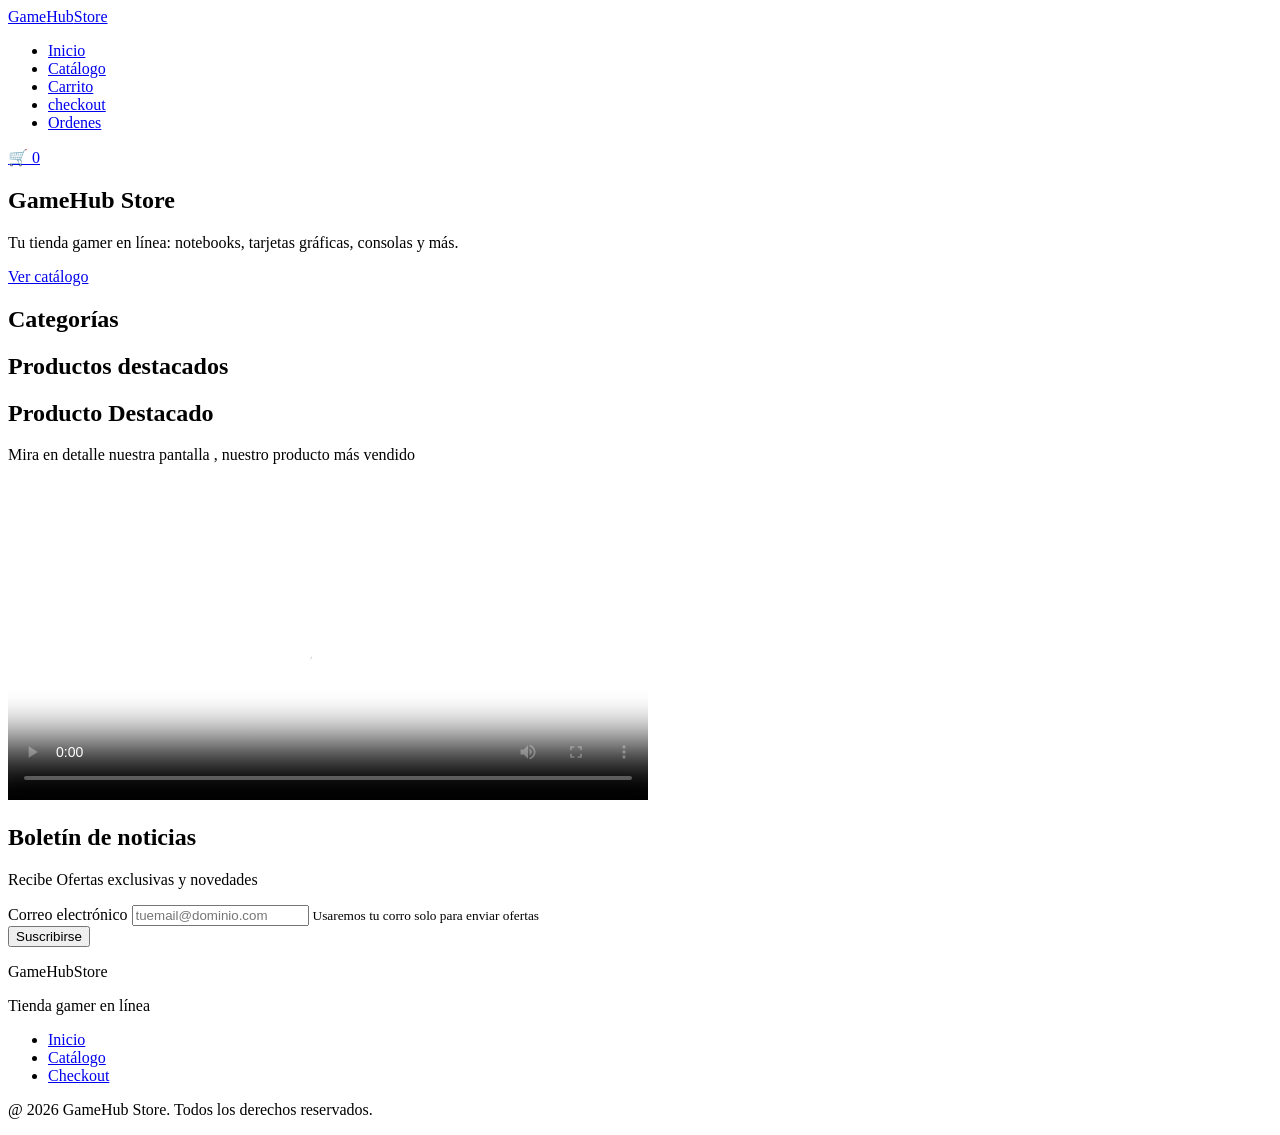
==== vistas/Index.html @ ca218652 "Orden de archivos por carpetas(js,vistas,stlyles) ademas de avanzar en carrito" ====
<!DOCTYPE html>
<html lang="es">
<head>
    <meta name="viewport" content="width=device-width, initial-scale=1.0">
    <title>GameHub Store - Inicio</title>
    <meta name=" description" content="GameHub Store, tienda gamer en linea: notebooks, tarjetas graficas, consolas y más.">
    <link rel="stylesheet" href="styles.css">
</head>
<body>
    <header class="cabecera">
        <div class="cabecera contenedor contenedor">
            <a href="index.html" class="logo">Game<span>Hub</span>Store</a>

        <nav class = "nav-principal" aria-label="Navegaciónrincipal">
        <ul class="nav-principal__lista">
            <li><a href="Index.html" aria-current="page">Inicio</a></li>
            <li><a href="catalogo.html">Catálogo</a></li>
            <li><a href="carrito.html" >Carrito</a></li>
            <li><a href="checkout.html" >checkout</a></li>
            <li><a href="ordenes.html">Ordenes</a></li>
        </ul>
        </nav>
        <a href="carrito.html" class="carrito-boton" aria-label="Ver carrito de compras">🛒
            <span id="carrito-contador" class="carrito-boton_contador">0</span>   
        </a>
        </div>
    </header>
    <main id="contenido-principal">

        <section class=" banner" arial-labelledby="banner-titulo">
            <div class="banner__contenido contenedor">
                <h1 id="banner-titulo" class="banner__titulo">GameHub Store</h1>
                <p class="banner__texto">Tu tienda gamer en línea: notebooks, tarjetas gráficas, consolas y más.</p>
                <a href="catalogo.html" class="banner__boton">Ver catálogo</a>
            </div>
        </section>

        <section class="seccion categorias" arial-labelledby="Categorias-titulo">
            <div class="contenedor">
                <h2 id="categorias-titulo">Categorías</h2>
                <ul id="lista-categorias" class="categorias_grilla">    
                </ul>
            </div>
        </section>

        <section class="seccion destacados" arial-labelledby="destacados-titulo">
            <div class="contenedor">
                <h2 id="destacados-titulo">Productos destacados</h2>
                <ul id="lista-destacados" class="destacados_grilla">
                </ul>
            </div>
        </section>

        <section class="seccion video" arial-labelledby="video-titulo">
          <div class="contenedor">
            <h2 id=" video titulo">Producto Destacado</h2>
            <p>Mira en detalle nuestra pantalla , nuestro  producto más vendido</p>
            <video controls preload="metada" width="640" poster="img/video-poster.jpg">
                <source src="img/producto-destacado.mp4" type="video/mp4">
                tu navegador no soporta la etiqueta de video. Por favor, actualiza tu navegador para poder ver el contenido.
            </video>
        </div>
        </section>

        <section class=" sección boletin" arial-labelleby="boletin-titulo">
            <div class="contenedor boletin__contenido">
                <h2 id="boletin-titulo">Boletín de noticias</h2>
                <p>Recibe Ofertas exclusivas y novedades</p>
                <form id=" form-boletin" class="formulario formulario--en-linea" novalidate>
                    <div class="campo">
                        <label for="email">Correo electrónico</label>
                        <input tupe=" email"
                        id="email"
                        name="correo"
                        autoComplete="email"
                        placeholder="tuemail@dominio.com"
                        aria-describedby="boletin-correo-ayuda boletin-correo-error"
                        required>
                        <small id="boletin-correo-ayuda" class="ayuda">Usaremos tu corro solo para enviar ofertas</small>
                        <span id="boletin-correo-error" class="error" role="alert"></span>
                    </div>
                    <button type="submit" class="boton boton-primario">Suscribirse</button>
                </form>
            </div>
        </section>

    </main>
    <footer class="pie-de-pagina">
        <div class="contenedor pie-de-pagina__contenido">
        <div>
        <p class="pie-de-pagina__marca">GameHub<span>Store</span></p>
        <p>Tienda gamer en línea</p>  
     </div>
     <nav aria-label="Enlaces del pie de página">
        <ul class="pie-de-pagina__lista">
            <li><a href="Index.html">Inicio</a></li>
            <li><a href="Catalogo.html">Catálogo</a></li>
            <li><a href="checkout.html">Checkout</a></li>
        </ul>
     </nav>
     <p class="pie-de-pagina__copy">@ 2026 GameHub Store. Todos los derechos reservados.</p>
    </div>
    </footer>
</body>
</html>
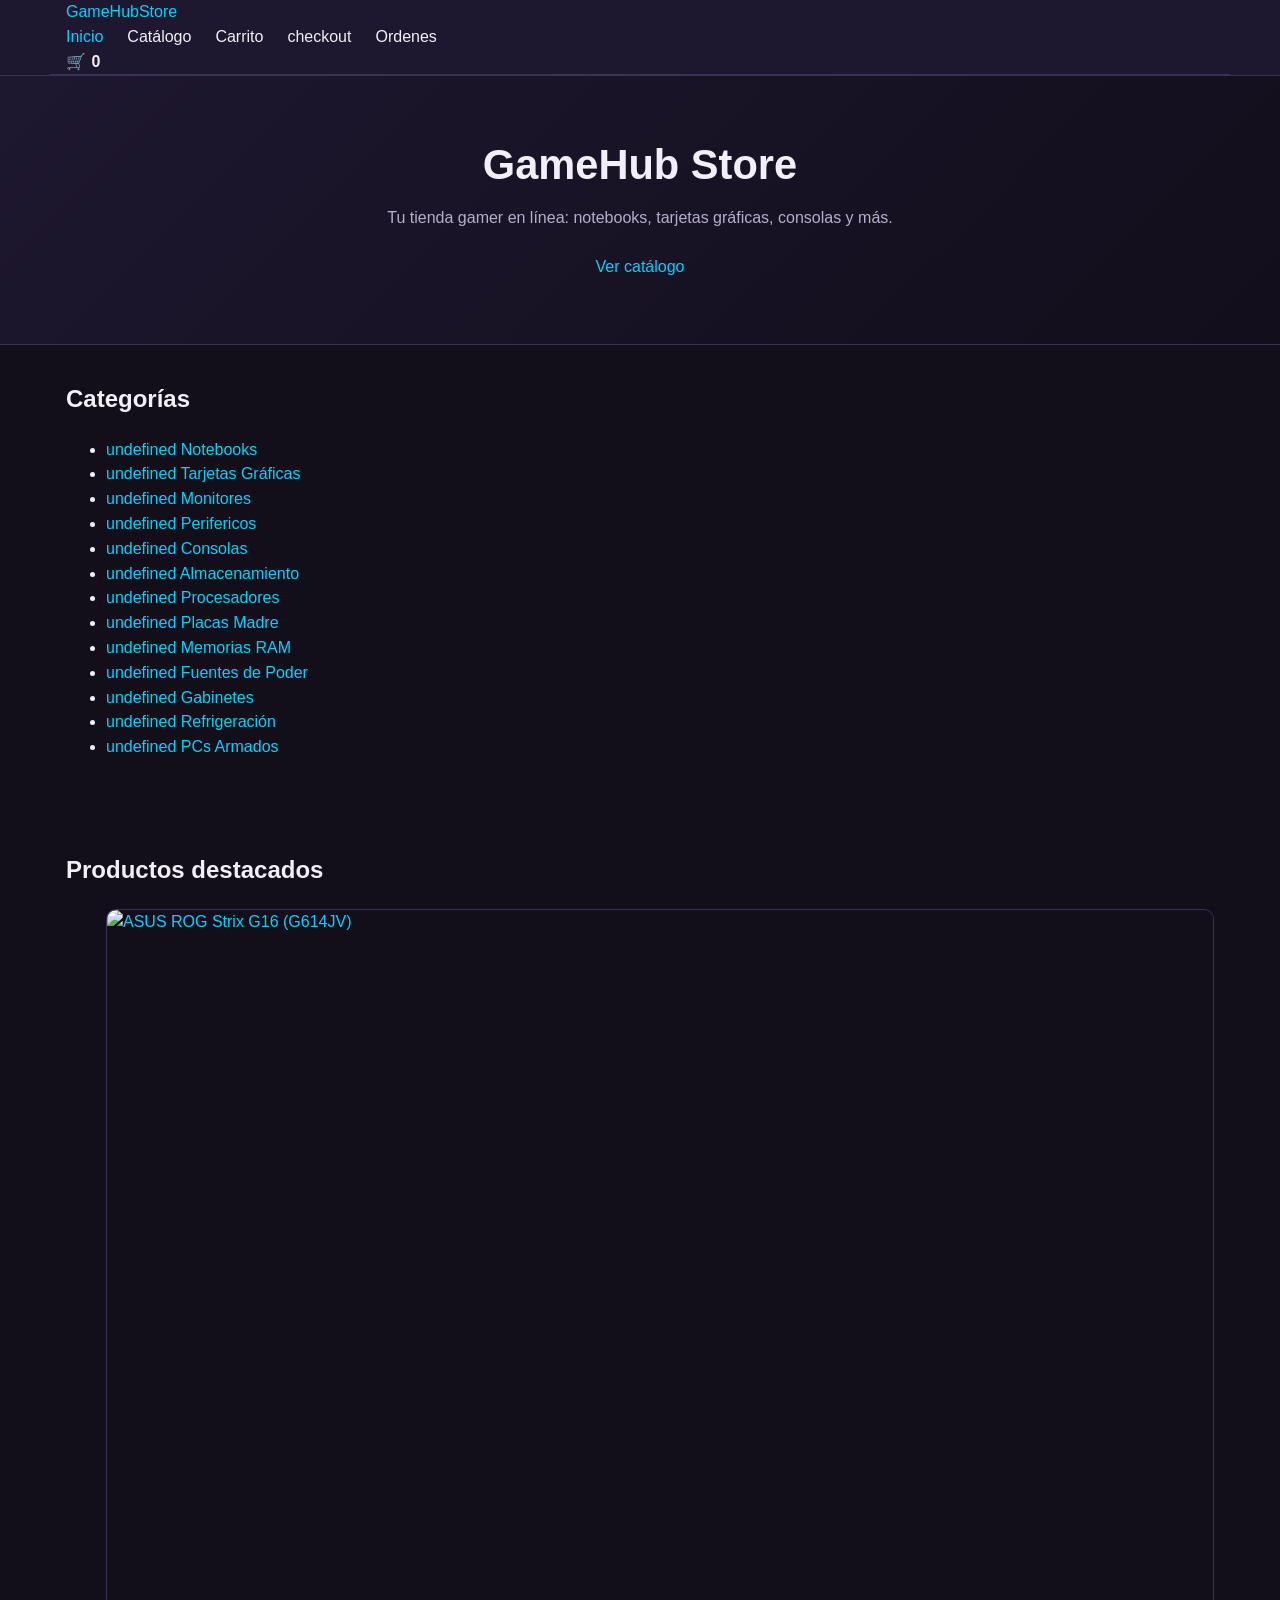
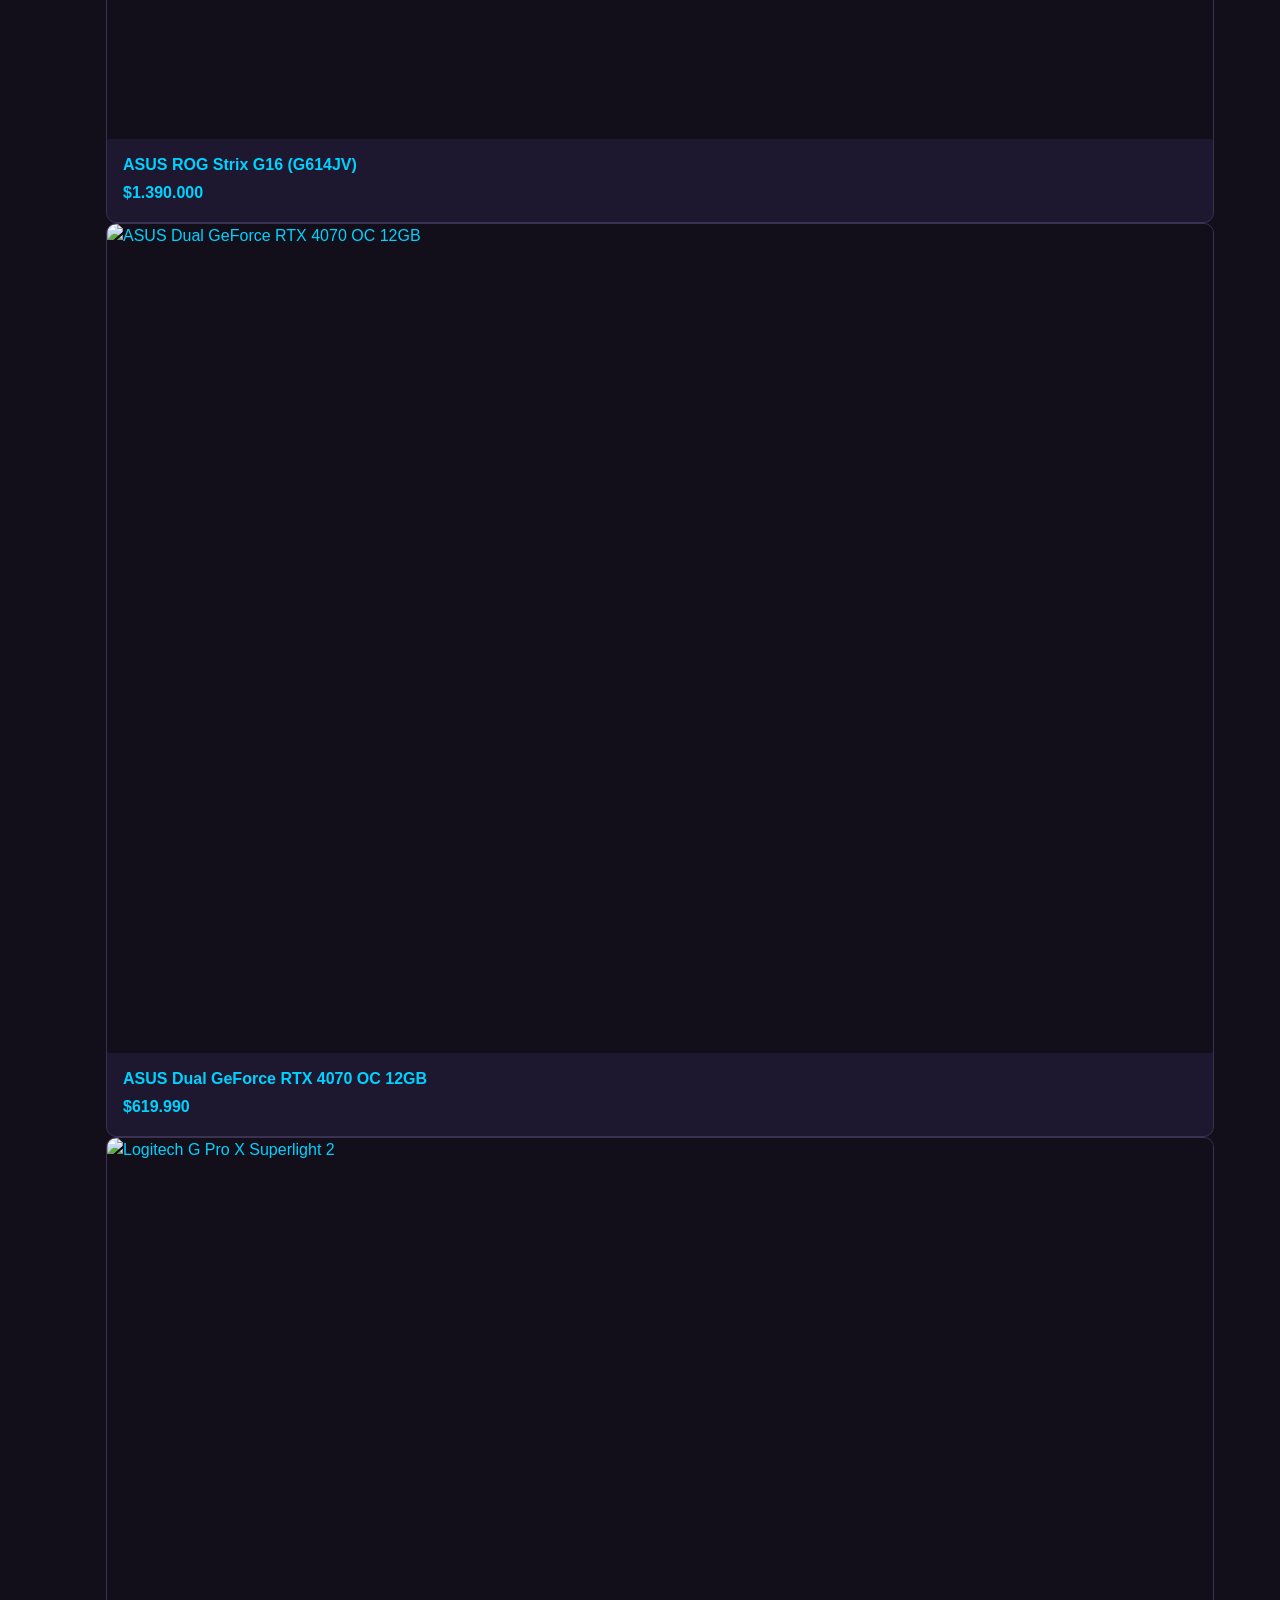
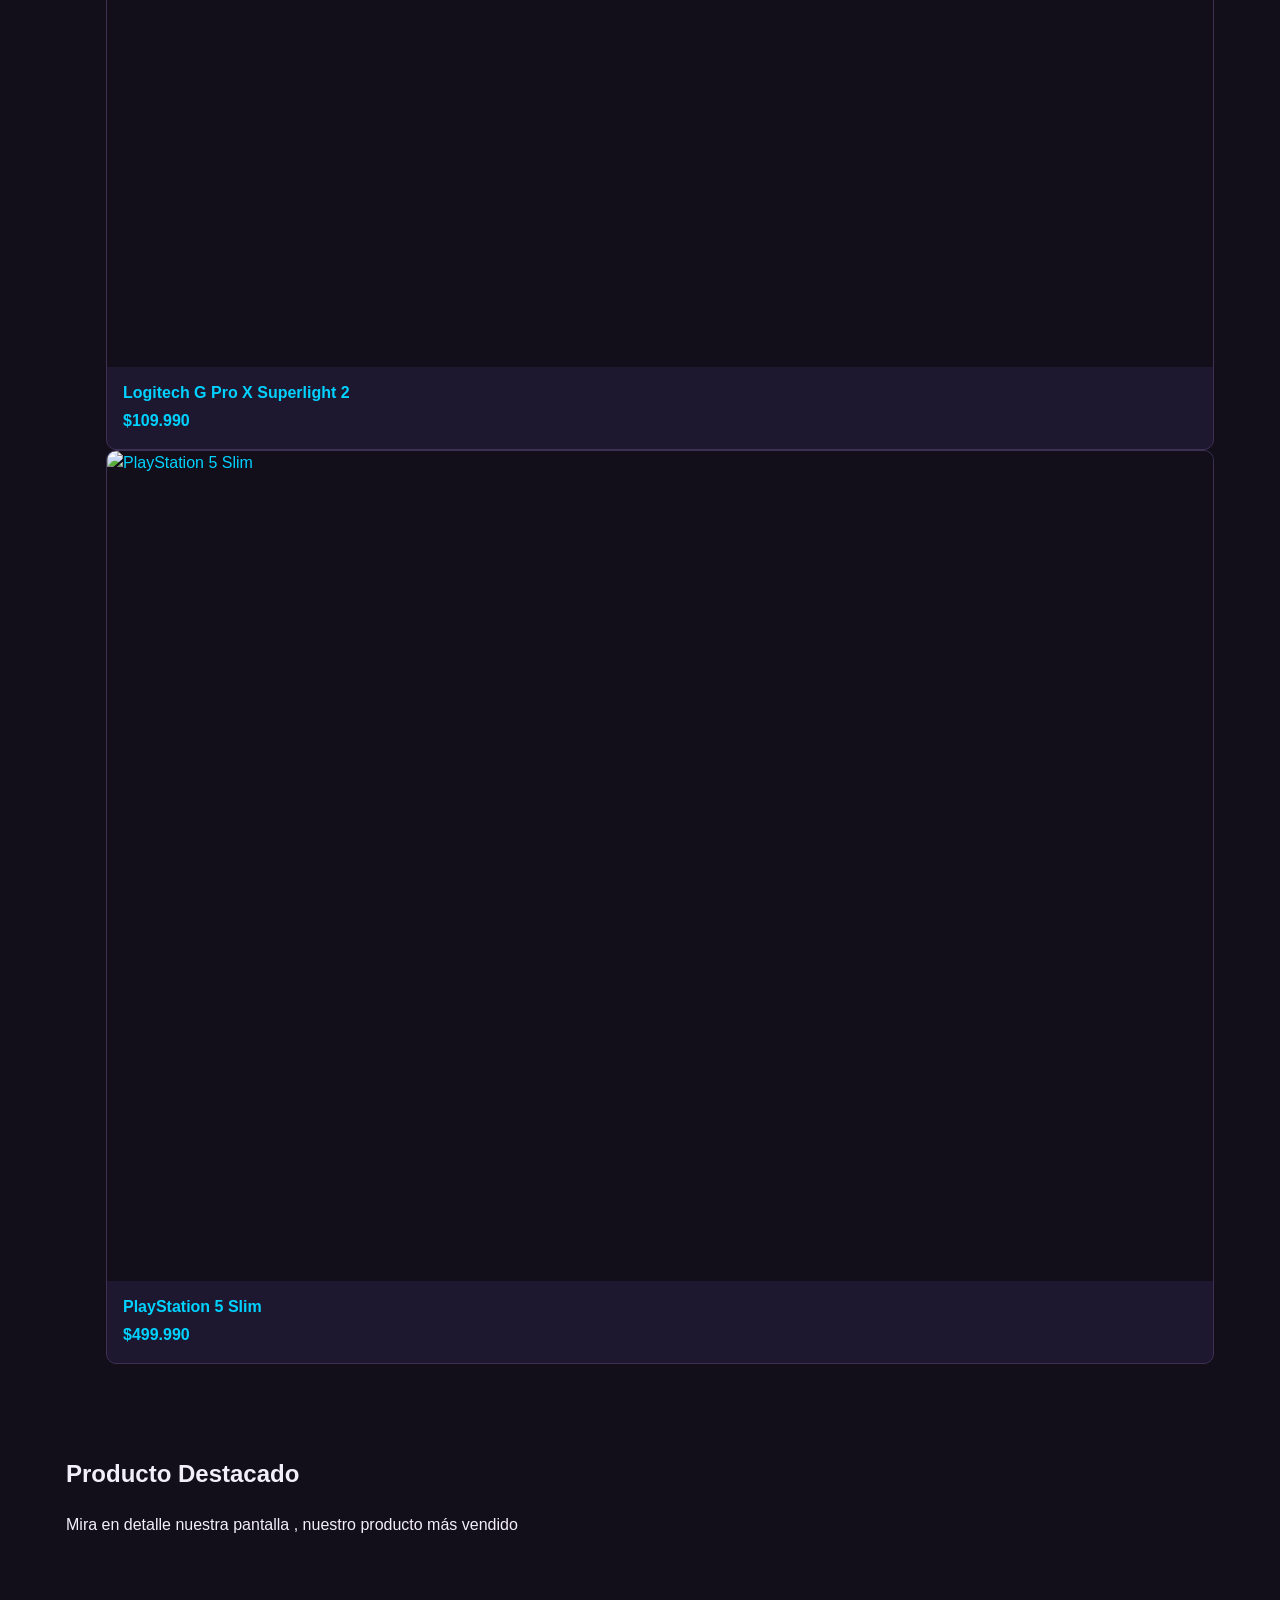
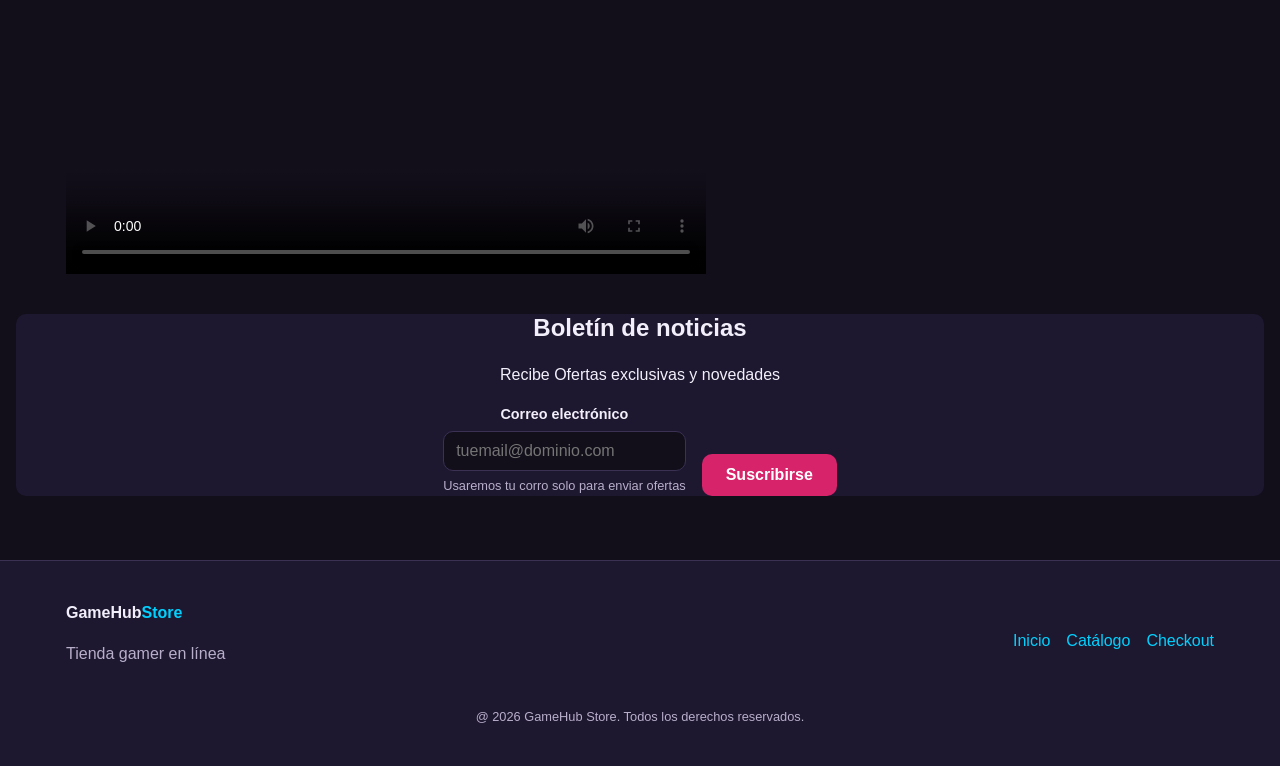
==== commit cf67067e: "agregado data.js e Inicio.js ademas de cambiar algunas cosas en index" ====
--- a/vistas/Index.html
+++ b/vistas/Index.html
@@ -4,7 +4,7 @@
     <meta name="viewport" content="width=device-width, initial-scale=1.0">
     <title>GameHub Store - Inicio</title>
     <meta name=" description" content="GameHub Store, tienda gamer en linea: notebooks, tarjetas graficas, consolas y más.">
-    <link rel="stylesheet" href="styles.css">
+    <link rel="stylesheet" href="../Styles/styles.css">
 </head>
 <body>
     <header class="cabecera">
@@ -101,5 +101,8 @@
      <p class="pie-de-pagina__copy">@ 2026 GameHub Store. Todos los derechos reservados.</p>
     </div>
     </footer>
+    <script src="../js/Data.js"></script>
+    <script src="../js/Inicio.js"></script>
 </body>
+
 </html>
--- a/Styles/styles.css
+++ b/Styles/styles.css
@@ -0,0 +1,748 @@
+
+:root {
+
+  --color-fondo: #120E1A;
+  --color-superficie: #1E1730;
+  --color-primario: #D6236A;
+  --color-acento: #00D2FF;
+  --color-texto: #F3EFFA;
+  --color-error: #FF7A7A;
+
+ 
+  --color-texto-sobre-primario: #FFFFFF;
+  --color-texto-secundario: #B8AFCB;
+  --color-borde: #3A3153;
+
+
+  --fuente-base: "Segoe UI", Roboto, Helvetica, Arial, sans-serif;
+
+  
+  --espacio-xs: 0.5rem;
+  --espacio-sm: 1rem;
+  --espacio-md: 1.5rem;
+  --espacio-lg: 2.5rem;
+  --espacio-xl: 4rem;
+  --radio-borde: 10px;
+  --ancho-maximo: 1180px;
+}
+
+
+* {
+  box-sizing: border-box;
+}
+
+body {
+  margin: 0;
+  font-family: var(--fuente-base);
+  background: var(--color-fondo);
+  color: var(--color-texto);
+  line-height: 1.55;
+}
+
+img,
+video {
+  max-width: 100%;
+  display: block;
+}
+
+a {
+  color: var(--color-acento);
+  text-decoration: none;
+}
+
+a:hover,
+a:focus-visible {
+  text-decoration: underline;
+}
+
+:focus-visible {
+  outline: 2px solid var(--color-acento);
+  outline-offset: 2px;
+}
+
+h1, h2, h3 {
+  line-height: 1.2;
+  margin-top: 0;
+}
+
+
+.visualmente-oculto {
+  position: absolute;
+  width: 1px;
+  height: 1px;
+  padding: 0;
+  margin: -1px;
+  overflow: hidden;
+  clip: rect(0, 0, 0, 0);
+  white-space: nowrap;
+  border: 0;
+}
+
+
+
+.contenedor {
+  width: 100%;
+  max-width: var(--ancho-maximo);
+  margin-inline: auto;
+  padding-inline: var(--espacio-sm);
+}
+
+.seccion {
+  padding-block: var(--espacio-lg);
+}
+
+.seccion h2 {
+  margin-bottom: var(--espacio-md);
+}
+
+
+.boton {
+  display: inline-block;
+  border: none;
+  border-radius: var(--radio-borde);
+  padding: 0.75rem 1.5rem;
+  font-size: 1rem;
+  font-weight: 600;
+  cursor: pointer;
+  text-decoration: none;
+  text-align: center;
+  transition: transform 0.15s ease, opacity 0.15s ease;
+}
+
+.boton:hover,
+.boton:focus-visible {
+  opacity: 0.9;
+  text-decoration: none;
+}
+
+.boton:active {
+  transform: scale(0.98);
+}
+
+.boton-primario {
+  background: var(--color-primario);
+  color: var(--color-texto-sobre-primario);
+}
+
+.boton-secundario {
+  background: transparent;
+  color: var(--color-texto);
+  border: 1px solid var(--color-borde);
+}
+
+.boton:disabled {
+  opacity: 0.5;
+  cursor: not-allowed;
+}
+
+
+.formulario {
+  display: flex;
+  flex-direction: column;
+  gap: var(--espacio-sm);
+}
+
+.formulario--en-linea {
+  flex-direction: row;
+  flex-wrap: wrap;
+  align-items: flex-end;
+}
+
+.campo {
+  display: flex;
+  flex-direction: column;
+  gap: 0.35rem;
+  min-width: 0;
+}
+
+.campo label,
+.campo legend {
+  font-size: 0.9rem;
+  font-weight: 600;
+  color: var(--color-texto);
+}
+
+.campo input,
+.campo select,
+.campo textarea {
+  background: var(--color-fondo);
+  border: 1px solid var(--color-borde);
+  border-radius: var(--radio-borde);
+  color: var(--color-texto);
+  padding: 0.6rem 0.75rem;
+  font-size: 1rem;
+  font-family: inherit;
+}
+
+.campo input:focus-visible,
+.campo select:focus-visible,
+.campo textarea:focus-visible {
+  border-color: var(--color-acento);
+}
+
+/* Estado de error: nunca depende solo del color. El texto del
+   mensaje y el borde rojo aparecen juntos (JS agrega ambos). */
+.campo input.campo-invalido,
+.campo select.campo-invalido,
+.campo textarea.campo-invalido {
+  border-color: var(--color-error);
+}
+
+.ayuda {
+  color: var(--color-texto-secundario);
+  font-size: 0.8rem;
+}
+
+.error {
+  color: var(--color-error);
+  font-size: 0.85rem;
+  min-height: 1.1em;
+}
+
+.error:empty {
+  display: none;
+}
+
+.opcion-radio {
+  display: flex;
+  align-items: center;
+  gap: 0.5rem;
+  font-weight: 400;
+  margin-bottom: 0.4rem;
+}
+
+fieldset.campo {
+  border: 1px solid var(--color-borde);
+  border-radius: var(--radio-borde);
+  padding: var(--espacio-sm);
+}
+
+
+/* -----------------------------------------------------------------
+   4. CABECERA Y NAVEGACIÓN
+   ----------------------------------------------------------------- */
+.cabecera {
+  background: var(--color-superficie);
+  border-bottom: 1px solid var(--color-borde);
+  position: sticky;
+  top: 0;
+  z-index: 10;
+}
+
+.cabecera__contenedor {
+  display: flex;
+  align-items: center;
+  justify-content: space-between;
+  gap: var(--espacio-md);
+  padding-block: var(--espacio-sm);
+}
+
+.cabecera__logo {
+  font-size: 1.3rem;
+  font-weight: 700;
+  color: var(--color-texto);
+  white-space: nowrap;
+}
+
+.cabecera__logo span {
+  color: var(--color-acento);
+}
+
+.nav-principal__lista {
+  display: flex;
+  gap: var(--espacio-md);
+  list-style: none;
+  margin: 0;
+  padding: 0;
+  flex-wrap: wrap;
+}
+
+.nav-principal__lista a {
+  color: var(--color-texto);
+  font-weight: 500;
+}
+
+.nav-principal__lista a:hover,
+.nav-principal__lista a[aria-current="page"] {
+  color: var(--color-acento);
+  text-decoration: none;
+}
+
+.carrito-boton {
+  display: inline-flex;
+  align-items: center;
+  gap: 0.35rem;
+  color: var(--color-texto);
+  font-weight: 600;
+  white-space: nowrap;
+}
+
+.carrito-boton__contador {
+  background: var(--color-primario);
+  color: var(--color-texto-sobre-primario);
+  border-radius: 999px;
+  min-width: 1.4rem;
+  height: 1.4rem;
+  display: inline-flex;
+  align-items: center;
+  justify-content: center;
+  font-size: 0.75rem;
+}
+
+
+/* -----------------------------------------------------------------
+   5. PIE DE PÁGINA
+   ----------------------------------------------------------------- */
+.pie-de-pagina {
+  background: var(--color-superficie);
+  border-top: 1px solid var(--color-borde);
+  margin-top: var(--espacio-xl);
+}
+
+.pie-de-pagina__contenido {
+  display: flex;
+  flex-wrap: wrap;
+  justify-content: space-between;
+  align-items: center;
+  gap: var(--espacio-md);
+  padding-block: var(--espacio-lg);
+  color: var(--color-texto-secundario);
+}
+
+.pie-de-pagina__marca {
+  color: var(--color-texto);
+  font-weight: 700;
+  margin: 0 0 0.25rem;
+}
+
+.pie-de-pagina__marca span {
+  color: var(--color-acento);
+}
+
+.pie-de-pagina__lista {
+  display: flex;
+  gap: var(--espacio-sm);
+  list-style: none;
+  margin: 0;
+  padding: 0;
+}
+
+.pie-de-pagina__copy {
+  width: 100%;
+  text-align: center;
+  font-size: 0.8rem;
+  margin: 0;
+}
+
+
+
+.tarjetas-grilla {
+  display: grid;
+  grid-template-columns: repeat(auto-fill, minmax(220px, 1fr));
+  gap: var(--espacio-md);
+}
+
+.tarjeta-producto {
+  background: var(--color-superficie);
+  border: 1px solid var(--color-borde);
+  border-radius: var(--radio-borde);
+  overflow: hidden;
+  display: flex;
+  flex-direction: column;
+}
+
+.tarjeta-producto__imagen {
+  aspect-ratio: 4 / 3;
+  object-fit: cover;
+  width: 100%;
+  background: var(--color-fondo);
+}
+
+.tarjeta-producto__cuerpo {
+  padding: var(--espacio-sm);
+  display: flex;
+  flex-direction: column;
+  gap: 0.4rem;
+  flex: 1;
+}
+
+.tarjeta-producto__nombre {
+  font-size: 1rem;
+  margin: 0;
+}
+
+.tarjeta-producto__precio {
+  color: var(--color-acento);
+  font-weight: 700;
+}
+
+.tarjeta-producto__sin-stock {
+  color: var(--color-error);
+  font-size: 0.85rem;
+  font-weight: 600;
+}
+
+.tarjeta-producto .boton {
+  margin-top: auto;
+}
+
+.tarjeta-producto .boton:disabled {
+  background: var(--color-borde);
+  color: var(--color-texto-secundario);
+}
+
+
+/* -----------------------------------------------------------------
+   7. ESTILOS ESPECÍFICOS DE CADA VISTA
+   ----------------------------------------------------------------- */
+
+/* --- Inicio: banner ------------------------------------------- */
+.banner {
+  background: linear-gradient(135deg, var(--color-superficie), var(--color-fondo));
+  border-bottom: 1px solid var(--color-borde);
+  padding-block: var(--espacio-xl);
+  text-align: center;
+}
+
+.banner__contenido h1 {
+  font-size: clamp(1.8rem, 4vw, 2.6rem);
+  margin-bottom: var(--espacio-sm);
+}
+
+.banner__contenido p {
+  color: var(--color-texto-secundario);
+  max-width: 640px;
+  margin-inline: auto;
+  margin-bottom: var(--espacio-md);
+}
+
+/* --- Inicio: categorías ------------------------------------------ */
+.categorias__grilla {
+  display: grid;
+  grid-template-columns: repeat(auto-fill, minmax(160px, 1fr));
+  gap: var(--espacio-sm);
+  list-style: none;
+  margin: 0;
+  padding: 0;
+}
+
+.categorias__grilla li a {
+  display: block;
+  background: var(--color-superficie);
+  border: 1px solid var(--color-borde);
+  border-radius: var(--radio-borde);
+  padding: var(--espacio-sm);
+  text-align: center;
+  color: var(--color-texto);
+  font-weight: 600;
+}
+
+.categorias__grilla li a:hover {
+  border-color: var(--color-acento);
+  text-decoration: none;
+}
+
+/* --- Inicio: video -------------------------------------------- */
+.video-producto video {
+  border-radius: var(--radio-borde);
+  border: 1px solid var(--color-borde);
+  margin-top: var(--espacio-sm);
+}
+
+/* --- Inicio: boletín -------------------------------------------- */
+.boletin {
+  background: var(--color-superficie);
+  border-radius: var(--radio-borde);
+  margin-inline: var(--espacio-sm);
+}
+
+.boletin__contenido {
+  text-align: center;
+}
+
+.boletin__contenido .formulario--en-linea {
+  justify-content: center;
+}
+
+/* --- Catálogo: layout de filtros + resultados ------------------ */
+.catalogo__layout {
+  display: grid;
+  grid-template-columns: 260px 1fr;
+  gap: var(--espacio-lg);
+  align-items: start;
+}
+
+.panel-filtros {
+  background: var(--color-superficie);
+  border: 1px solid var(--color-borde);
+  border-radius: var(--radio-borde);
+  padding: var(--espacio-md);
+  position: sticky;
+  top: 5rem;
+}
+
+.catalogo__cabecera-resultados {
+  display: flex;
+  justify-content: space-between;
+  align-items: baseline;
+  margin-bottom: var(--espacio-md);
+}
+
+.catalogo__cabecera-resultados p {
+  color: var(--color-texto-secundario);
+  margin: 0;
+}
+
+.paginacion {
+  text-align: center;
+  margin-top: var(--espacio-lg);
+}
+
+/* --- Detalle de producto ---------------------------------------- */
+.detalle-producto {
+  display: grid;
+  grid-template-columns: 1fr 1fr;
+  gap: var(--espacio-lg);
+}
+
+.detalle-producto__galeria img {
+  border-radius: var(--radio-borde);
+  border: 1px solid var(--color-borde);
+}
+
+.detalle-producto__miniaturas {
+  display: flex;
+  gap: 0.5rem;
+  margin-top: 0.5rem;
+}
+
+.detalle-producto__miniaturas img {
+  width: 64px;
+  height: 64px;
+  object-fit: cover;
+  border-radius: 6px;
+  border: 1px solid var(--color-borde);
+  cursor: pointer;
+}
+
+.detalle-producto__categoria {
+  color: var(--color-texto-secundario);
+  text-transform: uppercase;
+  font-size: 0.8rem;
+  letter-spacing: 0.05em;
+}
+
+.detalle-producto__precio {
+  display: flex;
+  align-items: baseline;
+  gap: 0.75rem;
+  margin: var(--espacio-sm) 0;
+}
+
+.precio-actual {
+  font-size: 1.8rem;
+  font-weight: 700;
+  color: var(--color-acento);
+}
+
+.precio-tachado {
+  color: var(--color-texto-secundario);
+  text-decoration: line-through;
+}
+
+.detalle-producto__stock {
+  font-weight: 600;
+}
+
+.detalle-producto__especificaciones {
+  padding-left: 1.2rem;
+  color: var(--color-texto-secundario);
+}
+
+.detalle-producto__resenas {
+  grid-column: 1 / -1;
+}
+
+.lista-resenas {
+  display: flex;
+  flex-direction: column;
+  gap: var(--espacio-sm);
+}
+
+.lista-resenas > * {
+  background: var(--color-superficie);
+  border: 1px solid var(--color-borde);
+  border-radius: var(--radio-borde);
+  padding: var(--espacio-sm);
+}
+
+/* --- Carrito ------------------------------------------------------ */
+.carrito__layout {
+  display: grid;
+  grid-template-columns: 1fr 320px;
+  gap: var(--espacio-lg);
+  align-items: start;
+}
+
+.carrito-vacio {
+  background: var(--color-superficie);
+  border: 1px solid var(--color-borde);
+  border-radius: var(--radio-borde);
+  padding: var(--espacio-lg);
+  text-align: center;
+}
+
+.tabla-carrito {
+  width: 100%;
+  border-collapse: collapse;
+  margin-bottom: var(--espacio-md);
+}
+
+.tabla-carrito th,
+.tabla-carrito td {
+  text-align: left;
+  padding: 0.75rem;
+  border-bottom: 1px solid var(--color-borde);
+}
+
+.tabla-carrito th {
+  color: var(--color-texto-secundario);
+  font-size: 0.85rem;
+  text-transform: uppercase;
+}
+
+.carrito__resumen {
+  background: var(--color-superficie);
+  border: 1px solid var(--color-borde);
+  border-radius: var(--radio-borde);
+  padding: var(--espacio-md);
+  display: flex;
+  flex-direction: column;
+  gap: var(--espacio-sm);
+}
+
+.resumen-totales {
+  margin: 0;
+}
+
+.resumen-totales__fila {
+  display: flex;
+  justify-content: space-between;
+  padding-block: 0.35rem;
+}
+
+.resumen-totales__fila dt,
+.resumen-totales__fila dd {
+  margin: 0;
+  font-weight: 400;
+}
+
+.resumen-totales__fila--total {
+  border-top: 1px solid var(--color-borde);
+  margin-top: 0.35rem;
+  padding-top: 0.6rem;
+  font-size: 1.15rem;
+  font-weight: 700;
+  color: var(--color-acento);
+}
+
+/* --- Checkout ------------------------------------------------------ */
+.checkout__layout {
+  display: grid;
+  grid-template-columns: 1fr 320px;
+  gap: var(--espacio-lg);
+  align-items: start;
+}
+
+.checkout__resumen {
+  background: var(--color-superficie);
+  border: 1px solid var(--color-borde);
+  border-radius: var(--radio-borde);
+  padding: var(--espacio-md);
+  position: sticky;
+  top: 5rem;
+}
+
+.checkout__lineas-resumen {
+  list-style: none;
+  margin: 0 0 var(--espacio-sm);
+  padding: 0;
+  display: flex;
+  flex-direction: column;
+  gap: 0.35rem;
+  color: var(--color-texto-secundario);
+}
+
+.checkout-confirmacion {
+  margin-top: var(--espacio-sm);
+  background: var(--color-fondo);
+  border: 1px solid var(--color-acento);
+  border-radius: var(--radio-borde);
+  padding: var(--espacio-sm);
+  text-align: center;
+}
+
+/* --- Mis órdenes ---------------------------------------------------- */
+.ordenes__layout {
+  display: grid;
+  grid-template-columns: 1fr 1fr;
+  gap: var(--espacio-lg);
+  align-items: start;
+}
+
+.ordenes__detalle {
+  background: var(--color-superficie);
+  border: 1px solid var(--color-borde);
+  border-radius: var(--radio-borde);
+  padding: var(--espacio-md);
+}
+
+.ordenes__acciones {
+  display: flex;
+  gap: var(--espacio-sm);
+  margin: var(--espacio-sm) 0;
+  flex-wrap: wrap;
+}
+
+#tabla-ordenes tbody tr {
+  cursor: pointer;
+}
+
+#tabla-ordenes tbody tr:hover {
+  background: var(--color-superficie);
+}
+
+
+
+@media (max-width: 900px) {
+  .catalogo__layout,
+  .carrito__layout,
+  .checkout__layout,
+  .ordenes__layout,
+  .detalle-producto {
+    grid-template-columns: 1fr;
+  }
+
+  .panel-filtros,
+  .checkout__resumen {
+    position: static;
+  }
+}
+
+@media (max-width: 640px) {
+  .cabecera__contenedor {
+    flex-wrap: wrap;
+  }
+
+  .nav-principal__lista {
+    order: 3;
+    width: 100%;
+    justify-content: center;
+    gap: var(--espacio-sm);
+  }
+
+  .formulario--en-linea {
+    flex-direction: column;
+    align-items: stretch;
+  }
+}
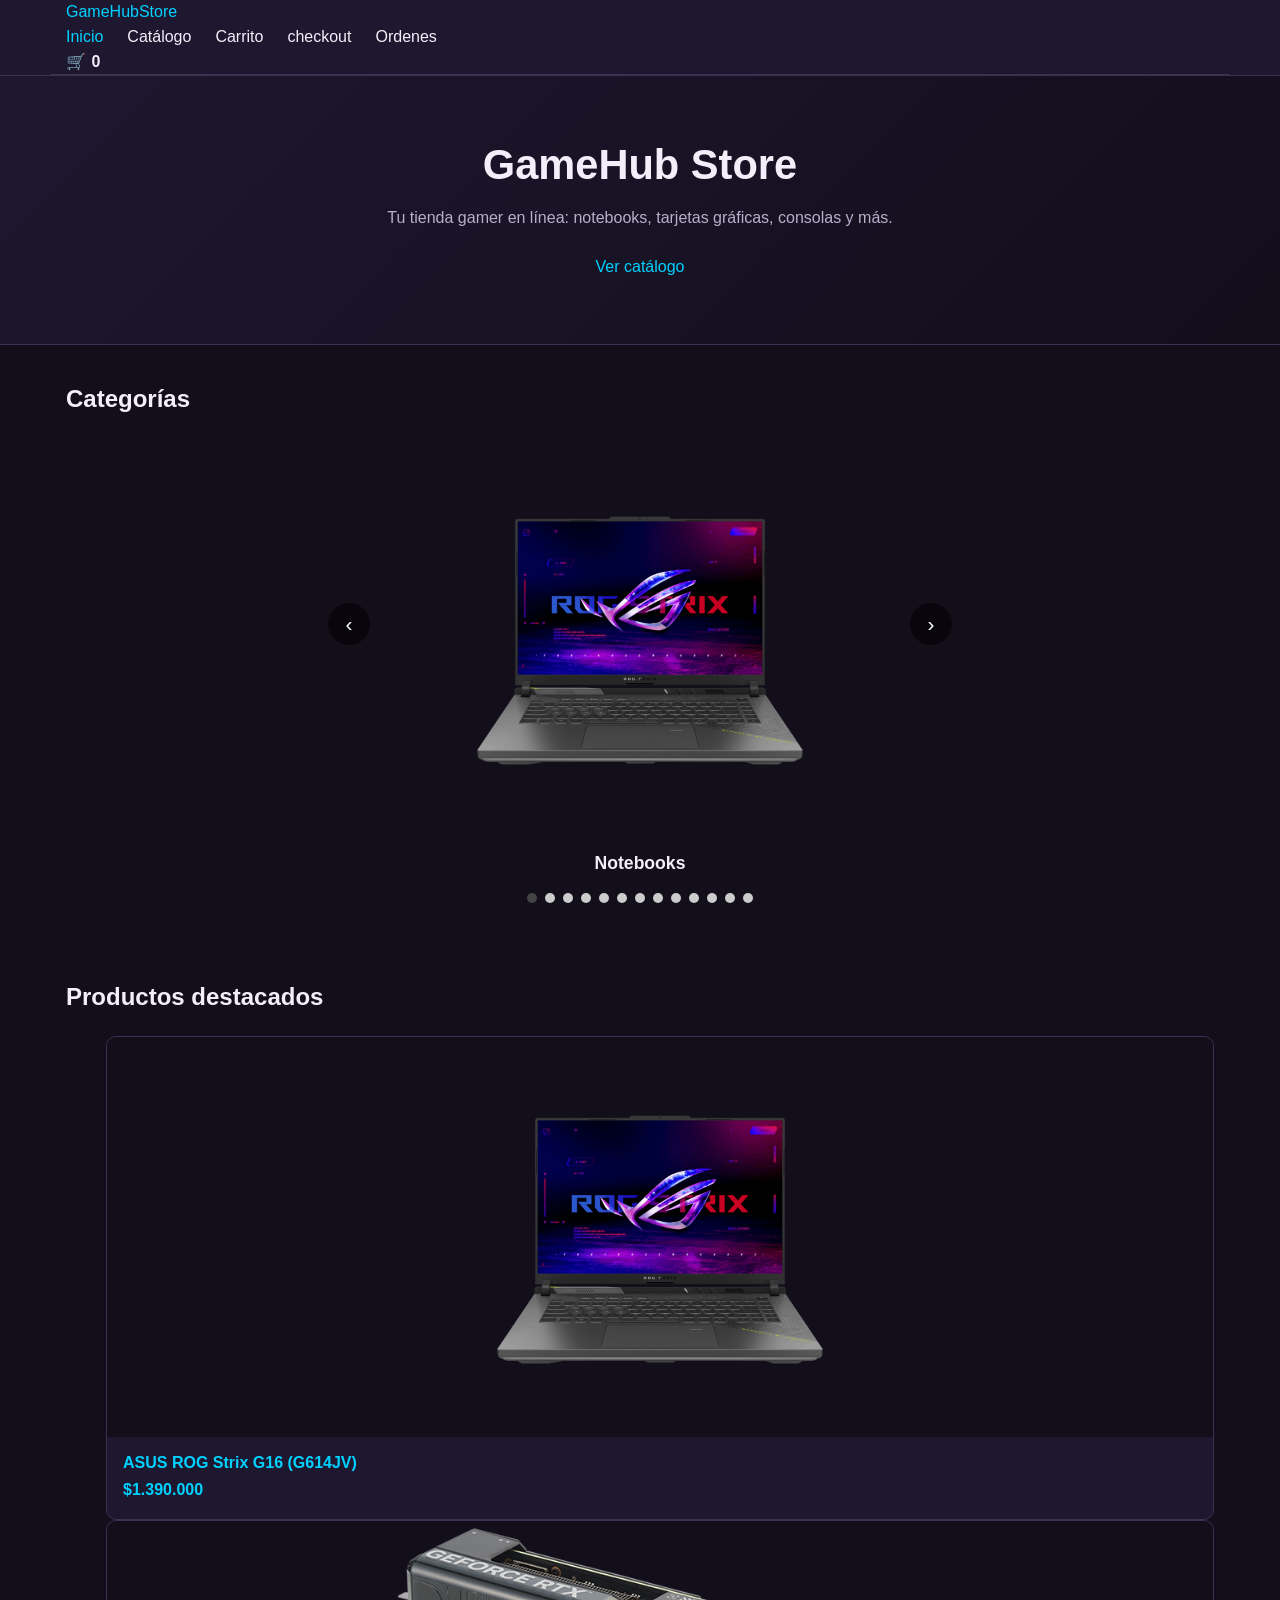
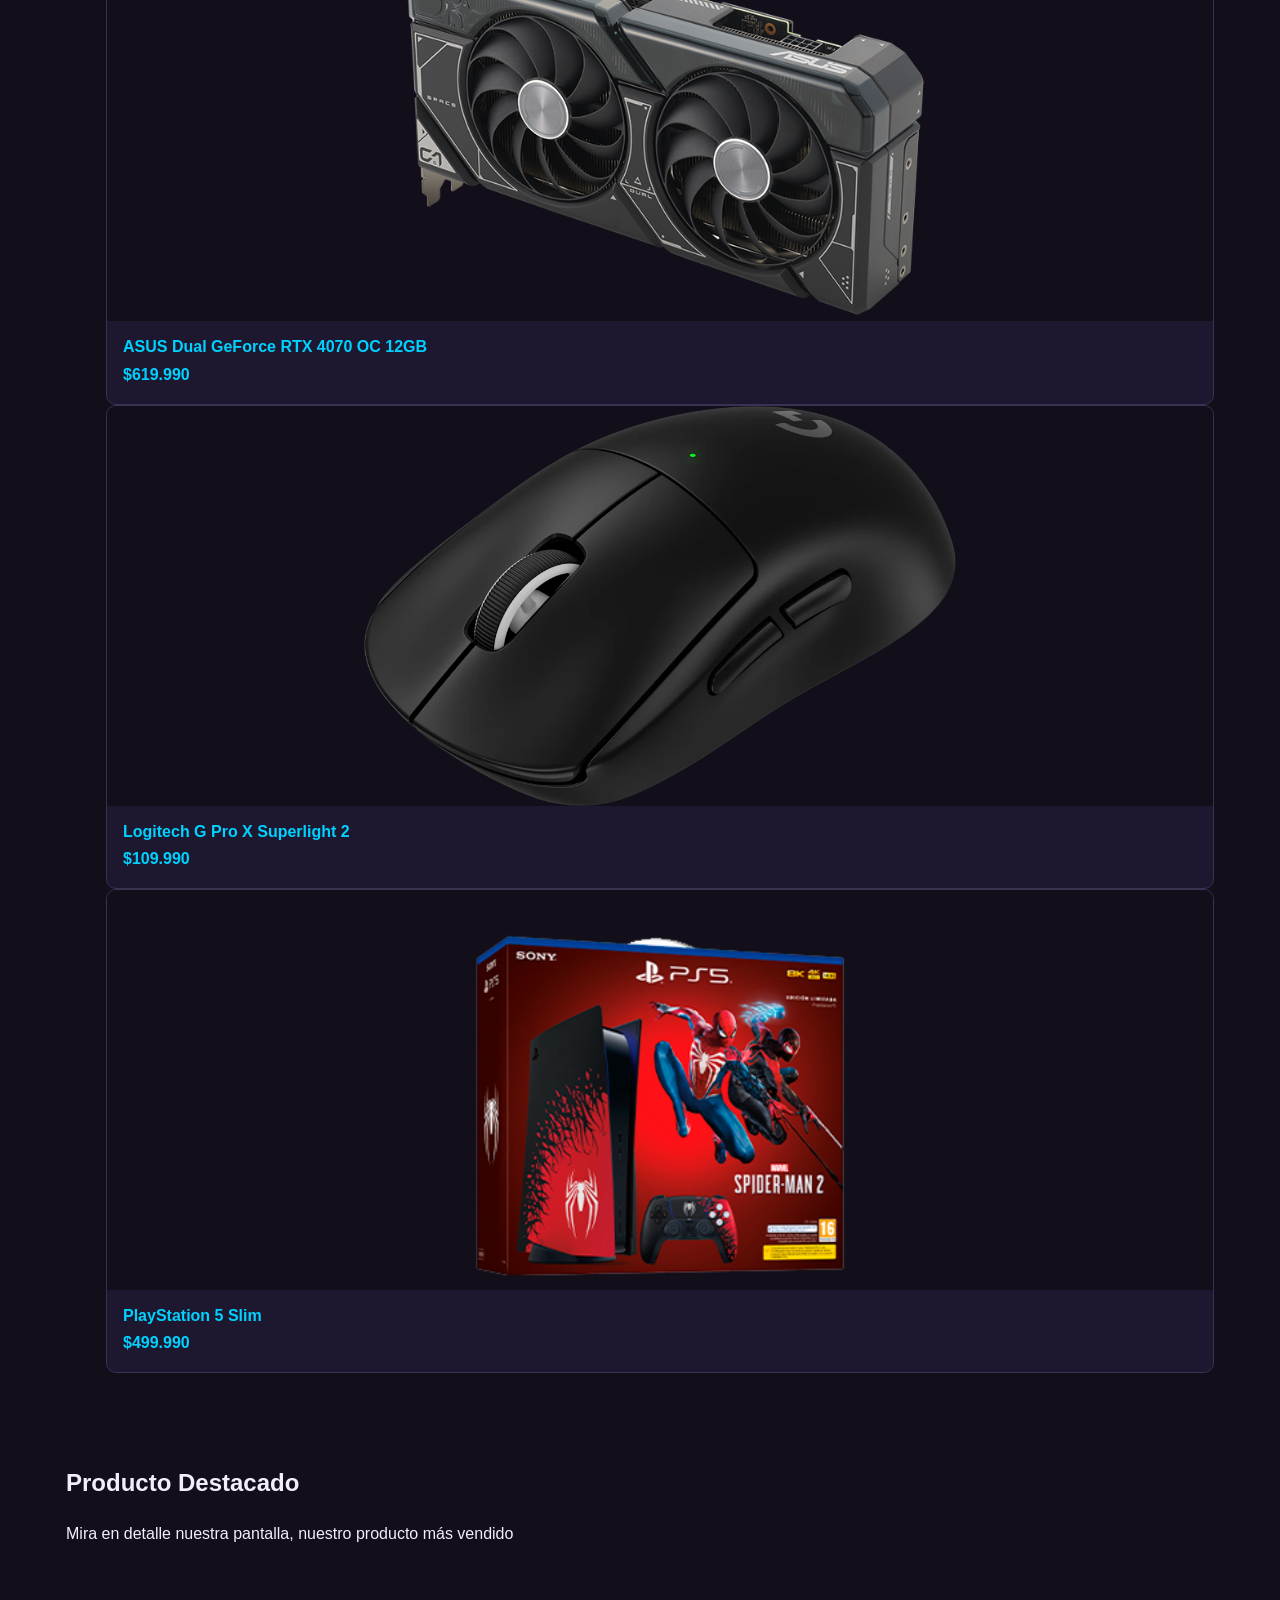
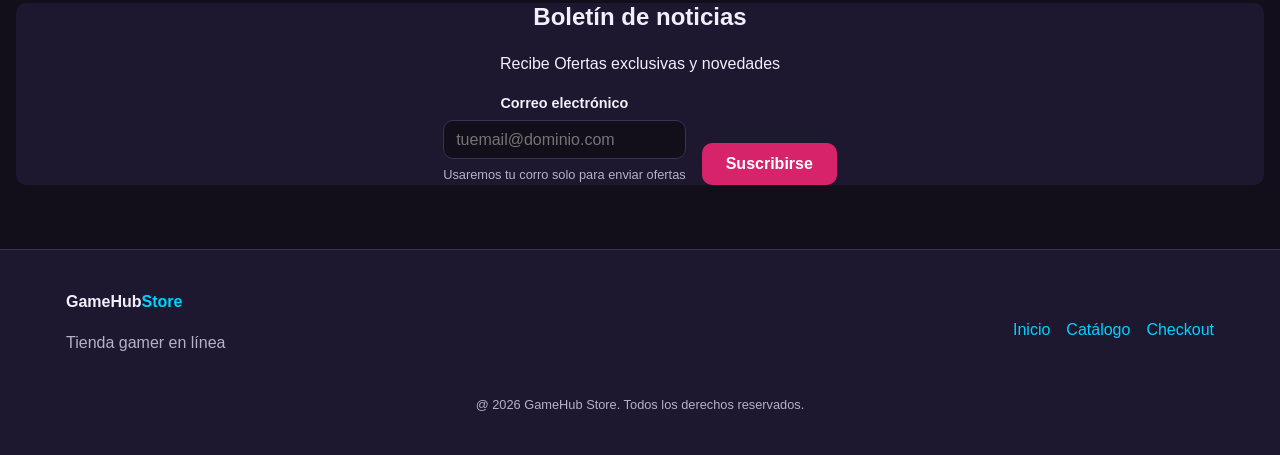
==== commit b2663669: "cambio orden en style ademas de agregar funciones para inicio" ====
--- a/vistas/Index.html
+++ b/vistas/Index.html
@@ -38,7 +38,7 @@
         <section class="seccion categorias" arial-labelledby="Categorias-titulo">
             <div class="contenedor">
                 <h2 id="categorias-titulo">Categorías</h2>
-                <ul id="lista-categorias" class="categorias_grilla">    
+                <ul id="lista-categorias" class="tarjetas_grilla">    
                 </ul>
             </div>
         </section>
@@ -51,15 +51,16 @@
             </div>
         </section>
 
-        <section class="seccion video" arial-labelledby="video-titulo">
-          <div class="contenedor">
-            <h2 id=" video titulo">Producto Destacado</h2>
-            <p>Mira en detalle nuestra pantalla , nuestro  producto más vendido</p>
-            <video controls preload="metada" width="640" poster="img/video-poster.jpg">
-                <source src="img/producto-destacado.mp4" type="video/mp4">
-                tu navegador no soporta la etiqueta de video. Por favor, actualiza tu navegador para poder ver el contenido.
-            </video>
-        </div>
+        <section class="seccion video" aria-labelledby="video-titulo">
+            <div class="contenedor">
+                <h2 id="video-titulo">Producto Destacado</h2>
+                <p>Mira en detalle nuestra pantalla, nuestro producto más vendido</p>
+
+                <blockquote class="tiktok-embed" cite="https://www.tiktok.com/@jccomputers/video/7679526164934806804" data-video-id="7679526164934806804" style="max-width: 605px;min-width: 325px;">
+                <section></section>
+                </blockquote>
+                <script async src="https://www.tiktok.com/embed.js"></script>
+            </div>
         </section>
 
         <section class=" sección boletin" arial-labelleby="boletin-titulo">
--- a/Styles/styles.css
+++ b/Styles/styles.css
@@ -1,4 +1,6 @@
-
+/* =====================================================================
+   1. VARIABLES Y RESET BASE
+   ===================================================================== */
 :root {
 
   --color-fondo: #120E1A;
@@ -8,7 +10,7 @@
   --color-texto: #F3EFFA;
   --color-error: #FF7A7A;
 
- 
+
   --color-texto-sobre-primario: #FFFFFF;
   --color-texto-secundario: #B8AFCB;
   --color-borde: #3A3153;
@@ -16,7 +18,7 @@
 
   --fuente-base: "Segoe UI", Roboto, Helvetica, Arial, sans-serif;
 
-  
+
   --espacio-xs: 0.5rem;
   --espacio-sm: 1rem;
   --espacio-md: 1.5rem;
@@ -79,7 +81,9 @@
 }
 
 
-
+/* =====================================================================
+   2. LAYOUT / CONTENEDORES
+   ===================================================================== */
 .contenedor {
   width: 100%;
   max-width: var(--ancho-maximo);
@@ -96,6 +100,9 @@
 }
 
 
+/* =====================================================================
+   3. BOTONES
+   ===================================================================== */
 .boton {
   display: inline-block;
   border: none;
@@ -136,6 +143,9 @@
 }
 
 
+/* =====================================================================
+   4. FORMULARIOS
+   ===================================================================== */
 .formulario {
   display: flex;
   flex-direction: column;
@@ -180,8 +190,7 @@
   border-color: var(--color-acento);
 }
 
-/* Estado de error: nunca depende solo del color. El texto del
-   mensaje y el borde rojo aparecen juntos (JS agrega ambos). */
+
 .campo input.campo-invalido,
 .campo select.campo-invalido,
 .campo textarea.campo-invalido {
@@ -218,9 +227,9 @@
 }
 
 
-/* -----------------------------------------------------------------
-   4. CABECERA Y NAVEGACIÓN
-   ----------------------------------------------------------------- */
+/* =====================================================================
+   5. CABECERA Y NAVEGACIÓN
+   ===================================================================== */
 .cabecera {
   background: var(--color-superficie);
   border-bottom: 1px solid var(--color-borde);
@@ -290,9 +299,9 @@
 }
 
 
-/* -----------------------------------------------------------------
-   5. PIE DE PÁGINA
-   ----------------------------------------------------------------- */
+/* =====================================================================
+   6. PIE DE PÁGINA
+   ===================================================================== */
 .pie-de-pagina {
   background: var(--color-superficie);
   border-top: 1px solid var(--color-borde);
@@ -335,10 +344,12 @@
 }
 
 
-
+/* =====================================================================
+   7. TARJETAS DE PRODUCTO 
+   ===================================================================== */
 .tarjetas-grilla {
   display: grid;
-  grid-template-columns: repeat(auto-fill, minmax(220px, 1fr));
+  grid-template-columns: repeat(auto-fill, minmax(160px, 1fr));
   gap: var(--espacio-md);
 }
 
@@ -346,16 +357,18 @@
   background: var(--color-superficie);
   border: 1px solid var(--color-borde);
   border-radius: var(--radio-borde);
+
   overflow: hidden;
   display: flex;
   flex-direction: column;
 }
 
 .tarjeta-producto__imagen {
-  aspect-ratio: 4 / 3;
-  object-fit: cover;
+  aspect-ratio: 1 / 1;
+  object-fit: contain;
   width: 100%;
   background: var(--color-fondo);
+  max-height: 400px;
 }
 
 .tarjeta-producto__cuerpo {
@@ -392,11 +405,139 @@
 }
 
 
-/* -----------------------------------------------------------------
-   7. ESTILOS ESPECÍFICOS DE CADA VISTA
-   ----------------------------------------------------------------- */
-
-/* --- Inicio: banner ------------------------------------------- */
+/* =====================================================================
+   8. CARRUSEL DE CATEGORÍAS (Inicio)
+   ===================================================================== */
+.categorias-carousel {
+  position: relative;
+  max-width: 640px;
+  margin: 0 auto;
+}
+
+.categorias-carousel__viewport {
+  overflow: hidden;
+  border-radius: 12px;
+}
+
+.categorias-carousel__track {
+  display: flex;
+  list-style: none;
+  margin: 0;
+  padding: 0;
+  transition: transform 0.45s ease-in-out;
+}
+
+.categorias-carousel__slide {
+  flex: 0 0 100%;
+  text-align: center;
+}
+
+.categorias-carousel__slide a {
+  display: block;
+  text-decoration: none;
+  color: inherit;
+}
+
+.categorias-carousel__imagen {
+  width: 100%;
+  height: 400px;
+  object-fit: contain;
+  display: block;
+}
+
+.categorias-carousel__nombre {
+  display: block;
+  margin-top: 0.75rem;
+  font-weight: 600;
+  font-size: 1.1rem;
+}
+
+.categorias-carousel__btn {
+  position: absolute;
+  top: 40%;
+  transform: translateY(-50%);
+  background: rgba(0, 0, 0, 0.55);
+  color: #fff;
+  border: none;
+  border-radius: 50%;
+  width: 42px;
+  height: 42px;
+  font-size: 1.3rem;
+  cursor: pointer;
+  z-index: 2;
+}
+.categorias-carousel__btn--prev { left: 8px; }
+.categorias-carousel__btn--next { right: 8px; }
+
+.categorias-carousel__dots {
+  display: flex;
+  justify-content: center;
+  gap: 8px;
+  margin-top: 1rem;
+}
+
+.categorias-carousel__dot {
+  width: 10px;
+  height: 10px;
+  border-radius: 50%;
+  border: none;
+  background: #ccc;
+  cursor: pointer;
+  padding: 0;
+}
+.categorias-carousel__dot.activo { background: #444; }
+
+.categorias__grilla {
+  display: grid;
+  grid-template-columns: repeat(auto-fill, minmax(160px, 1fr));
+  gap: var(--espacio-sm);
+  list-style: none;
+  margin: 0;
+  padding: 0;
+}
+
+.categorias__grilla li a {
+  display: block;
+  background: var(--color-superficie);
+  border: 1px solid var(--color-borde);
+  border-radius: var(--radio-borde);
+  padding: var(--espacio-sm);
+  text-align: center;
+  color: var(--color-texto);
+  font-weight: 600;
+}
+
+.categorias__grilla li a:hover {
+  border-color: var(--color-acento);
+  text-decoration: none;
+}
+
+
+/* =====================================================================
+   9. VIDEO (Inicio)
+   ===================================================================== */
+.video-producto video {
+  border-radius: var(--radio-borde);
+  border: 1px solid var(--color-borde);
+  margin-top: var(--espacio-sm);
+}
+
+.video-wrapper {
+  position: relative;
+  width: 100%;
+  max-width: 640px;
+  aspect-ratio: 16 / 9;
+}
+
+.video-wrapper iframe {
+  width: 100%;
+  height: 100%;
+}
+
+
+/* =====================================================================
+   10. BANNER Y BOLETÍN (Inicio)
+   ===================================================================== */
 .banner {
   background: linear-gradient(135deg, var(--color-superficie), var(--color-fondo));
   border-bottom: 1px solid var(--color-borde);
@@ -416,40 +557,6 @@
   margin-bottom: var(--espacio-md);
 }
 
-/* --- Inicio: categorías ------------------------------------------ */
-.categorias__grilla {
-  display: grid;
-  grid-template-columns: repeat(auto-fill, minmax(160px, 1fr));
-  gap: var(--espacio-sm);
-  list-style: none;
-  margin: 0;
-  padding: 0;
-}
-
-.categorias__grilla li a {
-  display: block;
-  background: var(--color-superficie);
-  border: 1px solid var(--color-borde);
-  border-radius: var(--radio-borde);
-  padding: var(--espacio-sm);
-  text-align: center;
-  color: var(--color-texto);
-  font-weight: 600;
-}
-
-.categorias__grilla li a:hover {
-  border-color: var(--color-acento);
-  text-decoration: none;
-}
-
-/* --- Inicio: video -------------------------------------------- */
-.video-producto video {
-  border-radius: var(--radio-borde);
-  border: 1px solid var(--color-borde);
-  margin-top: var(--espacio-sm);
-}
-
-/* --- Inicio: boletín -------------------------------------------- */
 .boletin {
   background: var(--color-superficie);
   border-radius: var(--radio-borde);
@@ -464,7 +571,10 @@
   justify-content: center;
 }
 
-/* --- Catálogo: layout de filtros + resultados ------------------ */
+
+/* =====================================================================
+   11. CATÁLOGO
+   ===================================================================== */
 .catalogo__layout {
   display: grid;
   grid-template-columns: 260px 1fr;
@@ -498,7 +608,10 @@
   margin-top: var(--espacio-lg);
 }
 
-/* --- Detalle de producto ---------------------------------------- */
+
+/* =====================================================================
+   12. DETALLE DE PRODUCTO
+   ===================================================================== */
 .detalle-producto {
   display: grid;
   grid-template-columns: 1fr 1fr;
@@ -576,7 +689,10 @@
   padding: var(--espacio-sm);
 }
 
-/* --- Carrito ------------------------------------------------------ */
+
+/* =====================================================================
+   13. CARRITO
+   ===================================================================== */
 .carrito__layout {
   display: grid;
   grid-template-columns: 1fr 320px;
@@ -646,7 +762,10 @@
   color: var(--color-acento);
 }
 
-/* --- Checkout ------------------------------------------------------ */
+
+/* =====================================================================
+   14. CHECKOUT
+   ===================================================================== */
 .checkout__layout {
   display: grid;
   grid-template-columns: 1fr 320px;
@@ -682,7 +801,10 @@
   text-align: center;
 }
 
-/* --- Mis órdenes ---------------------------------------------------- */
+
+/* =====================================================================
+   15. MIS ÓRDENES
+   ===================================================================== */
 .ordenes__layout {
   display: grid;
   grid-template-columns: 1fr 1fr;
@@ -713,7 +835,9 @@
 }
 
 
-
+/* =====================================================================
+   16. RESPONSIVE / MEDIA QUERIES
+   ===================================================================== */
 @media (max-width: 900px) {
   .catalogo__layout,
   .carrito__layout,
